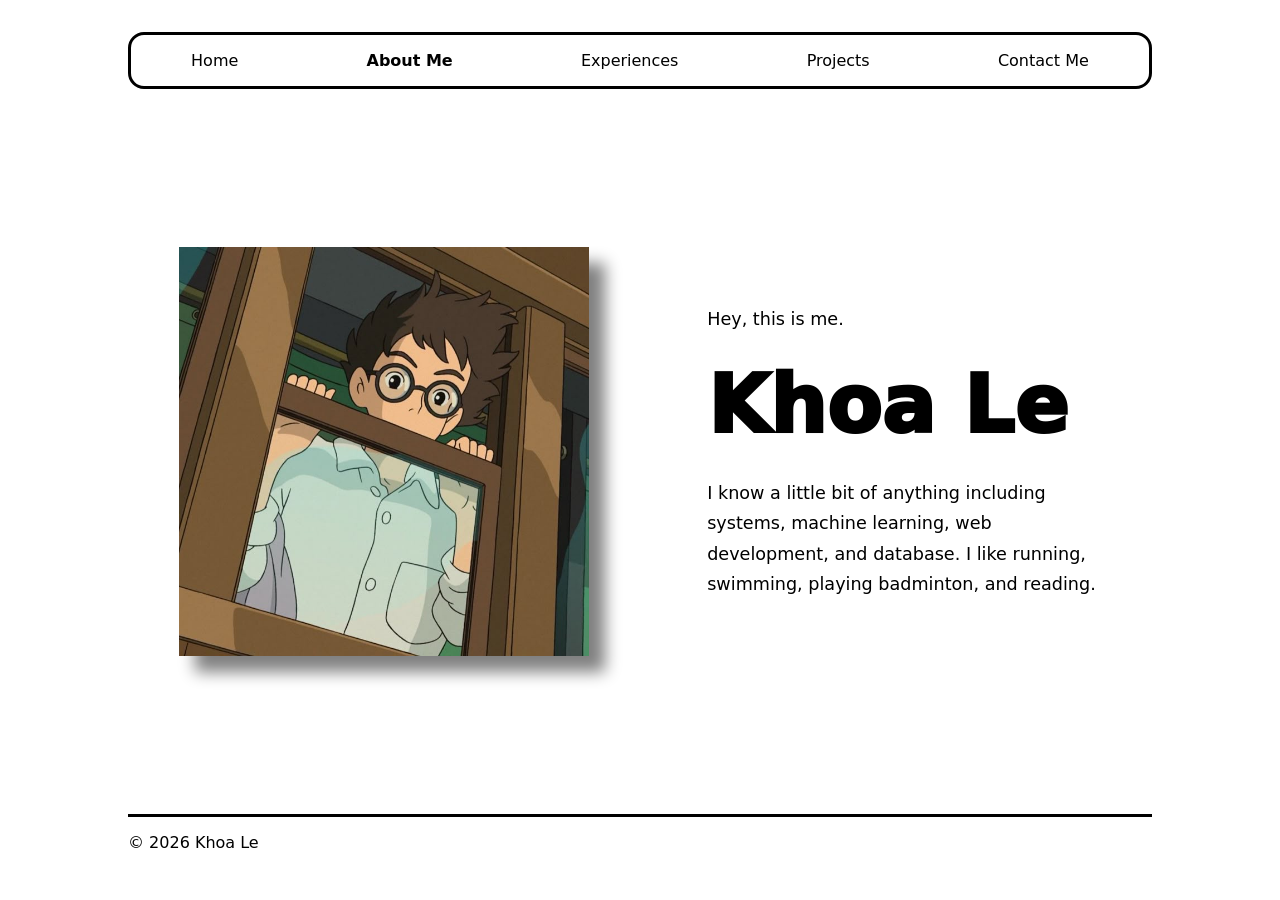
==== about.html @ fa7473ae "First commit" ====
<!DOCTYPE html>
<html lang="en">
<head>
    <meta charset="UTF-8">
    <meta name="viewport" content="width=device-width, initial-scale=1.0">
    <title>About Khoa</title>
    <link rel="icon" href="images/logo.png">
    <link rel="stylesheet" href="styles/style.css">
    <link rel="stylesheet" href="styles/about.css">
</head>
<body>
    <header>
        <nav>
            <ul>
                <li><a href="index.html">Home</a></li>
                <li><a href="about.html"><strong>About Me</strong></a></li>
                <li><a href="experience.html">Experiences</a></li>
                <li><a href="project.html">Projects</a></li>
                <li><a href="contact.html">Contact Me</a></li>
            </ul>
        </nav>
    </header>
    <main>
        <div class="swap">
            <h1>About Me?</h1>

            <section class="img-bio">
                <img src="images/me-image-2.jpeg" alt="Author's image"/>
                
                <p>
                    Hey, this is me.<span class="name">Khoa Le</span> 
                    I know a little bit of anything including systems, machine learning, web development, and database.
                    I like running, swimming, playing badminton, and reading.
                </p>
            </section>
        </div>
    </main>
    <footer>
        <p>&copy; 2026 Khoa Le</p>
    </footer>
</body>
</html>
---- styles/style.css ----
/* Global Reset */
*, *::before, *::after {
    box-sizing: border-box;
    margin: 0;
    padding: 0;
}

img {
    max-width: 100%;
    display: block;
}

/* Root Variables */
:root {
    --main-bg-color: white;
    --main-text-color: black;
    --main-accent-color: skyblue; /* links, button, :hover */
    --font-main: "Comic Sans MS", system-ui, sans-serif;
    --space-x-sm: 0.25rem;
    --space-sm: 0.5rem;
    --space-sm-md: 0.75rem;
    --space-md: 1rem;
    --space-lg-md: 1.75rem;
    --space-lg: 2rem;
    --space-x-lg: 3rem;
    --border-size: 3px;
}

/* Base Styles */
body {
    display: flex;
    /* Size main take most of the page */
    flex-direction: column;
    min-height: 100vh;
    padding: var(--space-md) 5%; /* margin + min-height > screen => padding + min-height */
    font-family: var(--font-main);
    color: var(--main-text-color);
    background-color: var(--main-bg-color);
}

header, main, footer {
    margin: var(--space-md) 0;
}

header {
    padding: var(--space-md) 0;
    border: var(--border-size) solid black;
    border-radius: var(--space-md);

    nav {
        ul {
            display: flex;
            flex-wrap: wrap;
            justify-content: space-around;
            gap: var(--space-sm); /* Give space between nav elements */
            list-style: none;

            li {
                a {
                    text-decoration: none;
                    color: black;
                    padding: var(--space-x-sm) var(--space-sm);
                    border-radius: var(--space-sm) var(--space-sm);
                }
                
                a:hover:not(:focus) {
                    text-decoration: underline wavy;
                    text-decoration-thickness: 2px;
                    text-decoration-skip-ink: none;
                }

                a:focus {
                    background-color: gray;
                }
            }
        }
    }
}

main {
    flex: 1;
}

footer {
    padding: var(--space-md) 0;
    border-top: var(--border-size) solid black;
}

@media (min-width: 768px) {
    body {
        padding: var(--space-md) 10%;
    }
}
---- styles/about.css ----
main {
    display: grid;

    .swap {
        display: grid;

        h1 {
            justify-self: center;
            align-self: center;
            z-index: 1;
            opacity: 1;
            animation: fade-out 1s ease 2.5s forwards;
        }

        .img-bio {
            display: flex;
            justify-content: space-between;
            align-items: center;
            flex-direction: column;
            gap: var(--space-md);
            opacity: 0;
            animation: fade-in 1s ease 3s forwards;

            /* Use magic numbers for nitpicky layouts */
            img {
                display: block;
                width: 100%;
                height: auto;
                padding: 0 5%;
                filter: drop-shadow(1em 1em 0.5em gray);
            }

            p {
                display: block;
                font-size: 1.1rem;
                line-height: 1.9rem;
                padding: 0 5%;

                .name {
                    display: block;
                    font-size: 5rem;
                    font-weight: 1000;
                    line-height: 9rem;
                }
            }
        }

        h1, .img-bio {
            grid-area: 1 / 1;
        }
    }
}

@keyframes fade-out {
    to {
        opacity: 0;
    }    
}

@keyframes fade-in {
    to {
        opacity: 1;
    }
}

@media (min-width: 768px) {
    main .swap .img-bio {
        flex-direction: row;

        img {
            width: 50%;
        }
    }
}
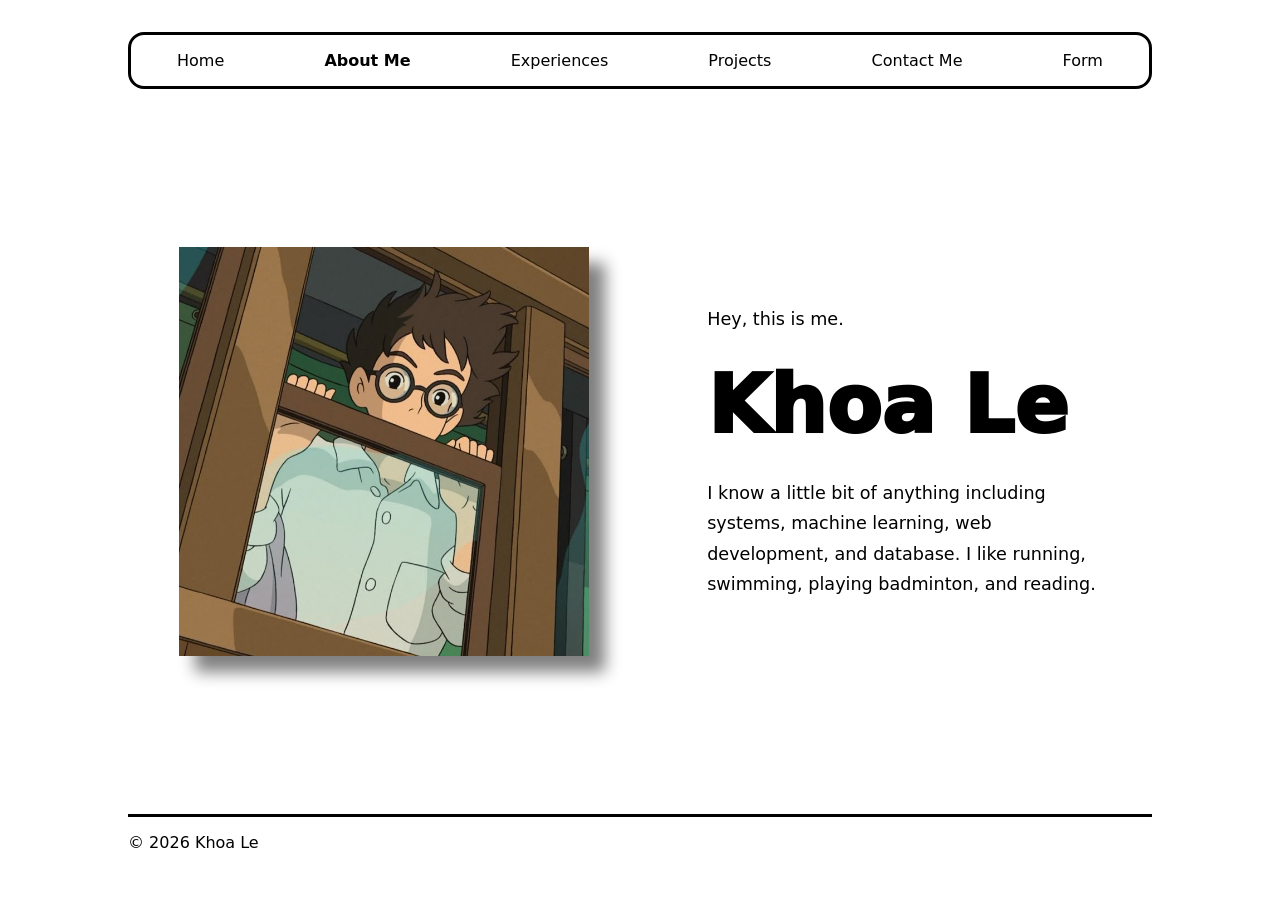
==== commit 18598522: "Implement contact form without JS" ====
--- a/about.html
+++ b/about.html
@@ -17,6 +17,7 @@
                 <li><a href="experience.html">Experiences</a></li>
                 <li><a href="project.html">Projects</a></li>
                 <li><a href="contact.html">Contact Me</a></li>
+                <li><a href="form-no-js.html">Form</a></li>
             </ul>
         </nav>
     </header>
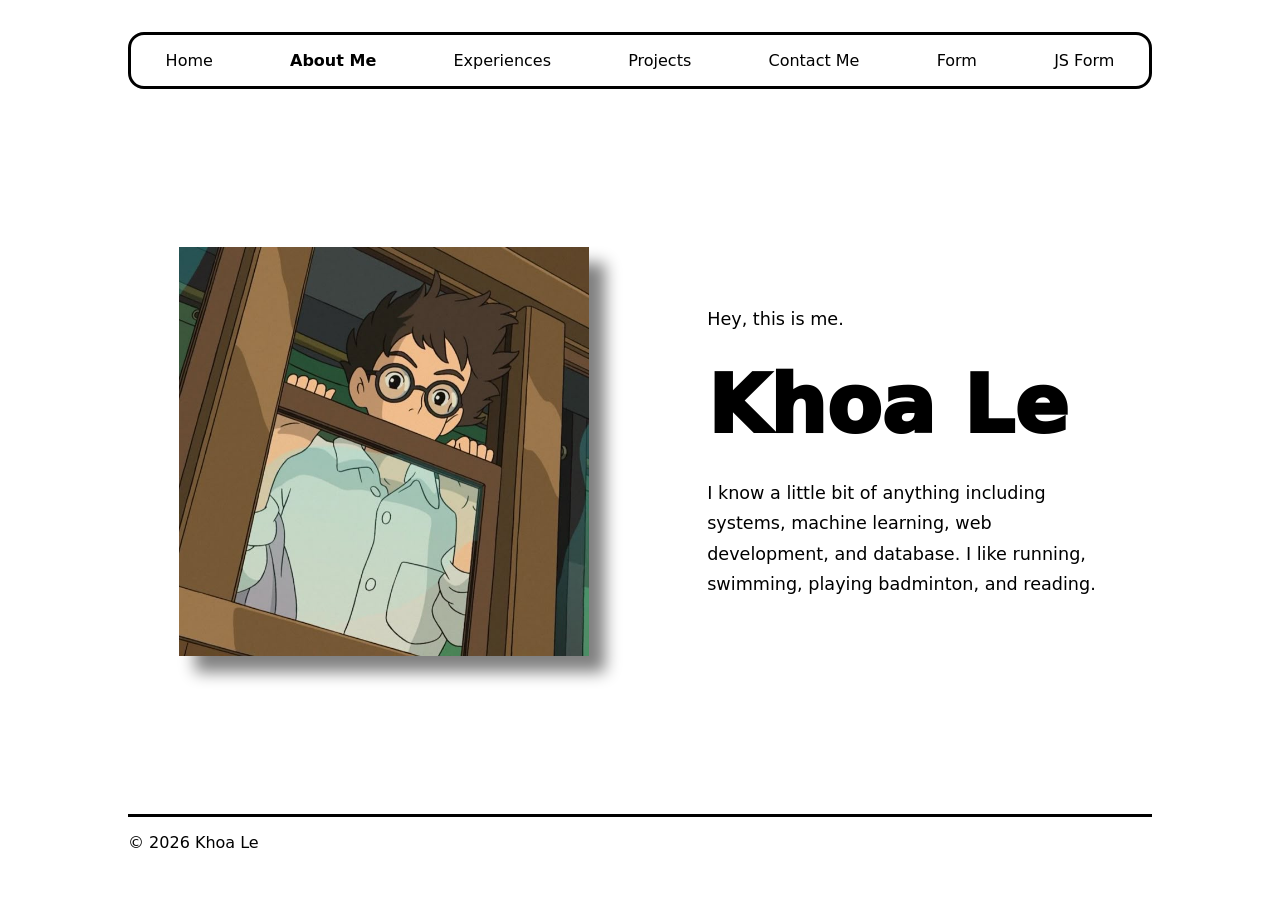
==== commit 7cb348e1: "Implement form with js" ====
--- a/about.html
+++ b/about.html
@@ -18,6 +18,7 @@
                 <li><a href="project.html">Projects</a></li>
                 <li><a href="contact.html">Contact Me</a></li>
                 <li><a href="form-no-js.html">Form</a></li>
+                <li><a href="form-with-js.html">JS Form</a></li>
             </ul>
         </nav>
     </header>
--- a/styles/style.css
+++ b/styles/style.css
@@ -16,6 +16,10 @@
     --main-text-color: black;
     --main-accent-color: skyblue; /* links, button, :hover */
     --font-main: "Comic Sans MS", system-ui, sans-serif;
+    --font-size-sm: 0.5rem;
+    --font-size-sm-md: 0.75rem;
+    --font-size-md: 1rem;
+    --font-size-lg: 2rem;
     --space-x-sm: 0.25rem;
     --space-sm: 0.5rem;
     --space-sm-md: 0.75rem;
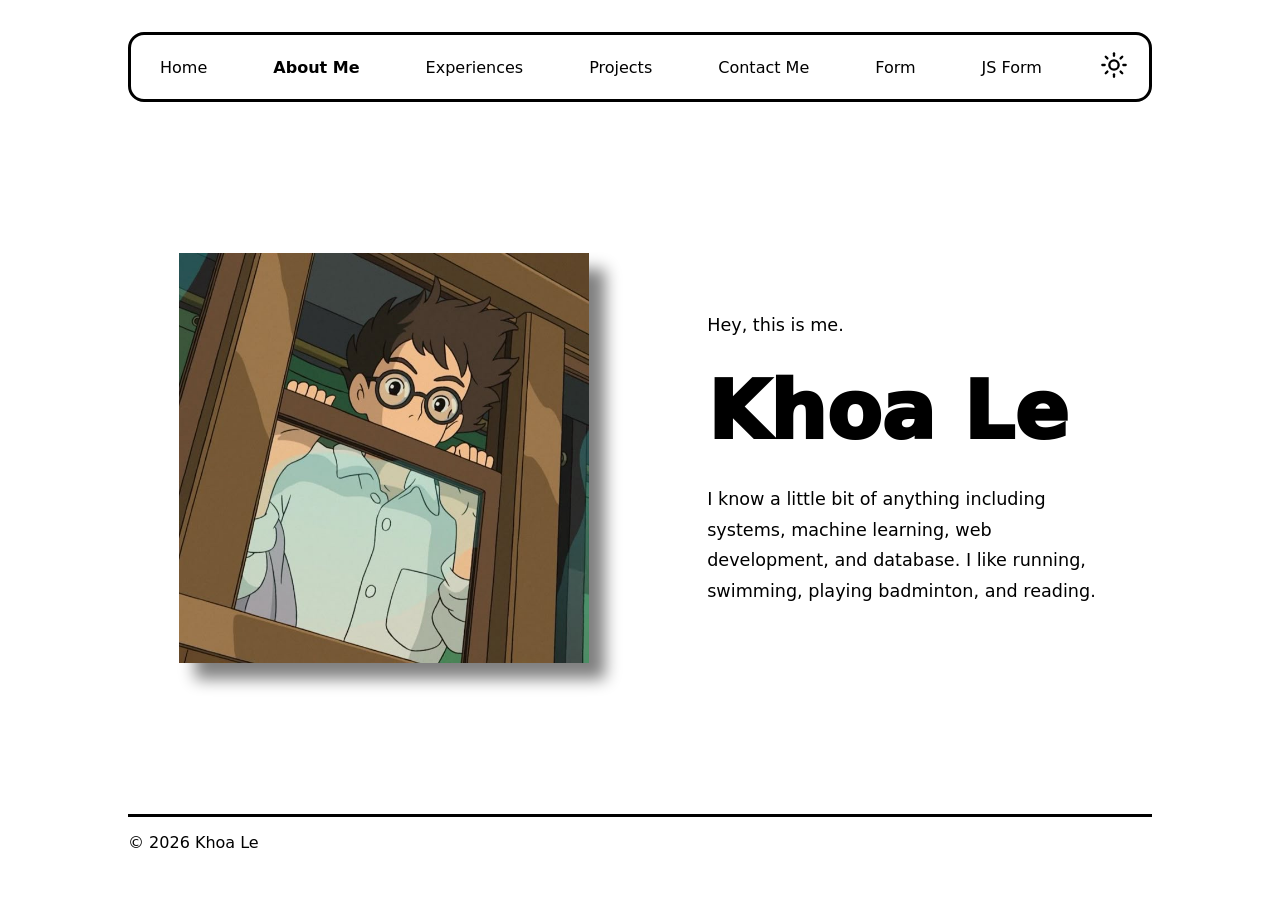
==== commit 86f4ed64: "Add theme toggle" ====
--- a/about.html
+++ b/about.html
@@ -1,12 +1,33 @@
 <!DOCTYPE html>
-<html lang="en">
+<html lang="en" data-theme="light">
 <head>
     <meta charset="UTF-8">
     <meta name="viewport" content="width=device-width, initial-scale=1.0">
     <title>About Khoa</title>
+    <!-- Early load theme to prevent flash reload -->
+    <script>
+        try {
+            const theme = localStorage.getItem('theme');
+            if (theme) {
+                document.documentElement.setAttribute('data-theme', theme);
+            }
+        } catch (error) {
+            
+        }
+    </script>
     <link rel="icon" href="images/logo.png">
     <link rel="stylesheet" href="styles/style.css">
     <link rel="stylesheet" href="styles/about.css">
+    <link rel="stylesheet" href="styles/theme-switch.css">
+    <script src="scripts/theme.js" defer></script>
+    <!-- Hide theme toggle when JS is off -->
+    <noscript>
+        <style>
+            li:has(> #theme) { 
+                display: none; 
+            }
+        </style>
+    </noscript>
 </head>
 <body>
     <header>
@@ -19,6 +40,27 @@
                 <li><a href="contact.html">Contact Me</a></li>
                 <li><a href="form-no-js.html">Form</a></li>
                 <li><a href="form-with-js.html">JS Form</a></li>
+                <li><button id="theme" type="button">
+                    <svg xmlns="http://www.w3.org/2000/svg" 
+                    width="1rem" height="1rem" viewBox="0 0 24 24" 
+                    fill="none" stroke="currentColor" stroke-width="2" stroke-linecap="round" stroke-linejoin="round" 
+                    class="lucide lucide-sun preview-icon" id="sun">
+                        <circle cx="12" cy="12" r="4"/>
+                        <path d="M12 2v2"/>
+                        <path d="M12 20v2"/>
+                        <path d="m4.93 4.93 1.41 1.41"/>
+                        <path d="m17.66 17.66 1.41 1.41"/>
+                        <path d="M2 12h2"/><path d="M20 12h2"/>
+                        <path d="m6.34 17.66-1.41 1.41"/>
+                        <path d="m19.07 4.93-1.41 1.41"/>
+                    </svg>
+                    <svg xmlns="http://www.w3.org/2000/svg" 
+                        width="1rem" height="1rem" viewBox="0 0 24 24" 
+                        fill="none" stroke="currentColor" stroke-width="2" stroke-linecap="round" stroke-linejoin="round" 
+                        class="lucide lucide-moon preview-icon" id="moon">
+                        <path d="M20.985 12.486a9 9 0 1 1-9.473-9.472c.405-.022.617.46.402.803a6 6 0 0 0 8.268 8.268c.344-.215.825-.004.803.401"/>
+                    </svg>
+                </button></li>
             </ul>
         </nav>
     </header>
--- a/styles/style.css
+++ b/styles/style.css
@@ -30,6 +30,11 @@
     --border-size: 3px;
 }
 
+:root[data-theme="dark"] {
+    --main-bg-color: #1e1e1e;
+    --main-text-color: #f5f5f5;
+}
+
 /* Base Styles */
 body {
     display: flex;
@@ -40,6 +45,7 @@
     font-family: var(--font-main);
     color: var(--main-text-color);
     background-color: var(--main-bg-color);
+    transition: background-color 0.3s ease, color 0.3s ease;
 }
 
 header, main, footer {
@@ -48,21 +54,26 @@
 
 header {
     padding: var(--space-md) 0;
-    border: var(--border-size) solid black;
+    border: var(--border-size) solid var(--main-text-color);
     border-radius: var(--space-md);
+    position: sticky;
+    top: 1rem;
+    z-index: 100;
+    background-color: var(--main-bg-color);
 
     nav {
         ul {
             display: flex;
             flex-wrap: wrap;
             justify-content: space-around;
+            align-items: center;
             gap: var(--space-sm); /* Give space between nav elements */
             list-style: none;
 
             li {
                 a {
                     text-decoration: none;
-                    color: black;
+                    color: var(--main-text-color);
                     padding: var(--space-x-sm) var(--space-sm);
                     border-radius: var(--space-sm) var(--space-sm);
                 }
@@ -87,11 +98,23 @@
 
 footer {
     padding: var(--space-md) 0;
-    border-top: var(--border-size) solid black;
+    border-top: var(--border-size) solid var(--main-text-color);
+}
+
+/* Base Transitions for Theme Switching */
+*, *::before, *::after {
+    transition: background-color 0.3s ease, color 0.3s ease,
+                border-color 0.3s ease, opacity 0.3s ease;
 }
 
 @media (min-width: 768px) {
     body {
         padding: var(--space-md) 10%;
     }
+}
+
+@media (prefers-reduced-motion: reduce) {
+    * {
+        transition: none !important;
+    }
 }
--- a/styles/theme-switch.css
+++ b/styles/theme-switch.css
@@ -0,0 +1,40 @@
+
+#theme {
+    color: var(--main-text-color);
+    background: none;
+    border: none;
+    cursor: pointer;
+    position: relative;
+    padding: 0;
+
+    #sun {
+        position: static;
+        opacity: 1;
+    }
+
+    #moon {
+        position: absolute;
+        inset: 0;
+        opacity: 0;
+    }
+
+    #sun, #moon {
+        display: block;
+        width: var(--space-lg-md);
+        height: var(--space-lg-md);
+        padding: 0;
+        margin: 0;
+    }
+}
+
+:root[data-theme="dark"] {
+    #theme {
+        #sun {
+            opacity: 0;
+        }
+
+        #moon {
+            opacity: 1;
+        }
+    }
+}
